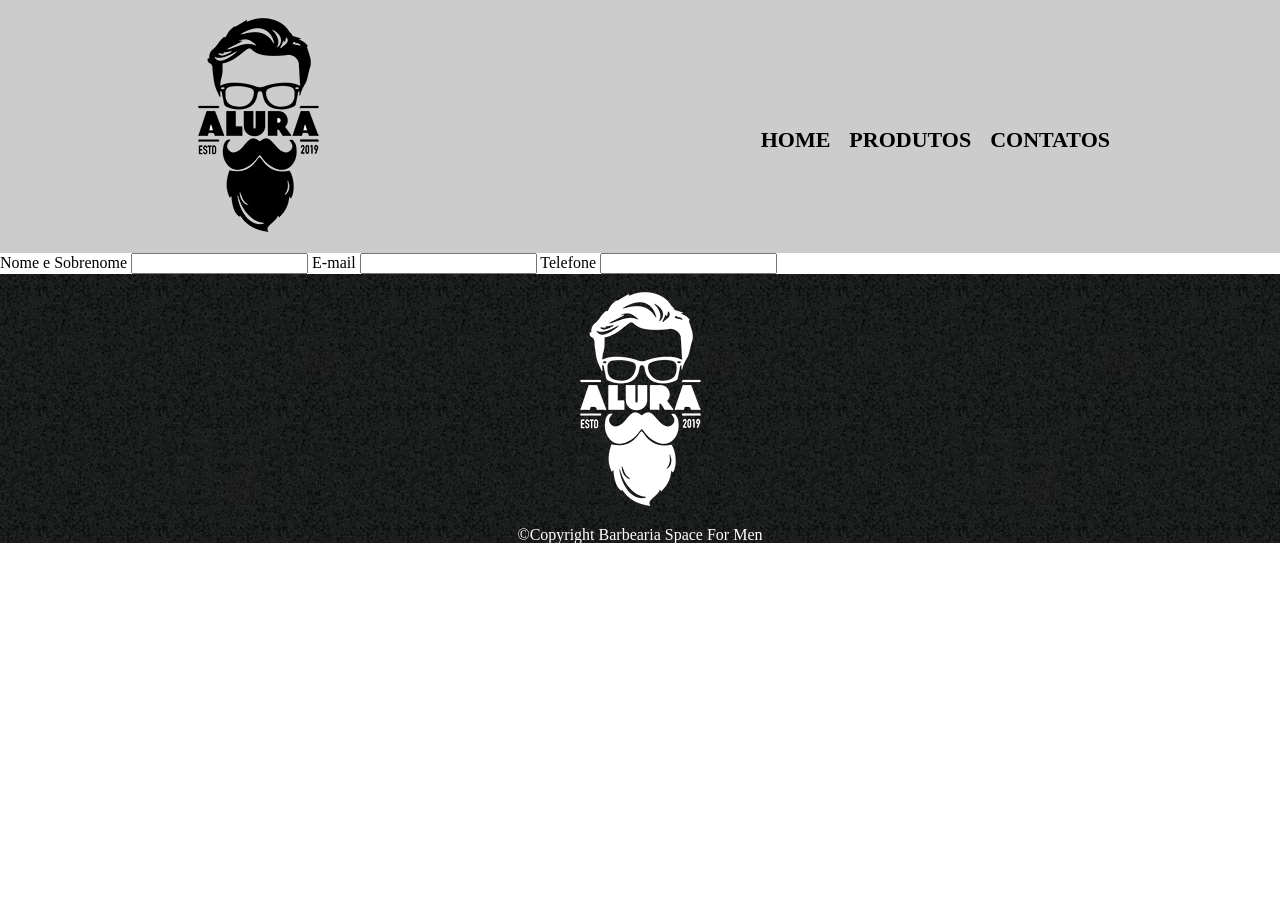
==== contatos.html @ 651de786 "atualização da aula do dia 21/09/2026" ====
<!DOCTYPE html>
<html lang="pt-br">
<head>
    <meta charset="UTF-8">
    <meta name="viewport" content="width=device-width, initial-scale=1.0">
    <title>Contatos - Barbearia Space For Men</title>
    <link rel="stylesheet" href="reset.css">
    <link rel="stylesheet" href="contatos.css">
</head>
<body>
<header>
        <div class="caixa">
            <h1><img src="./img/logo.png" alt="logo"></h1>
            <nav>
                <ul>
                    <li><a href="index.html">Home</a></li>
                    <li><a href="produtos.html">Produtos</a></li>
                    <li><a href="contatos.html">Contatos</a></li>
                </ul>
            </nav>
        </div>
    </header>
       
    <main>
   
        <form action="">

            <label for="nome">Nome e Sobrenome</label>
            <input type="text" id="nome">

            <label for="email">E-mail</label>
            <input type="text" id="email">

            <label for="tel">Telefone</label>
            <input type="text" id="tel">


        </form>


    </main>
     <footer>
    <img src="./img/logo-branco.png" alt="logo-branco">
    <p>&#169;Copyright Barbearia Space For Men</p>

    </footer>
    
</body>
</html>
---- contatos.css ----
header{
    background-color: #cccccc;
}

.caixa{
    width: 940px;
    margin: 0 auto;
    position: relative;

}

nav{

    position: absolute;
    top: 129px;
    right: 0px;
}

nav li{
    display: inline;
    margin: 0 0 0 15px;

}

nav a{
    font-size: 22px;
    font-weight: bold;
    text-transform: uppercase; 
    color: #000000; 
    text-decoration: none;


}

nav a:hover{
    color: #c78c19;
    text-decoration: underline;
}

footer{
    background-image: url(./img/bg.jpg );
    text-align: center;
    color: white;
}
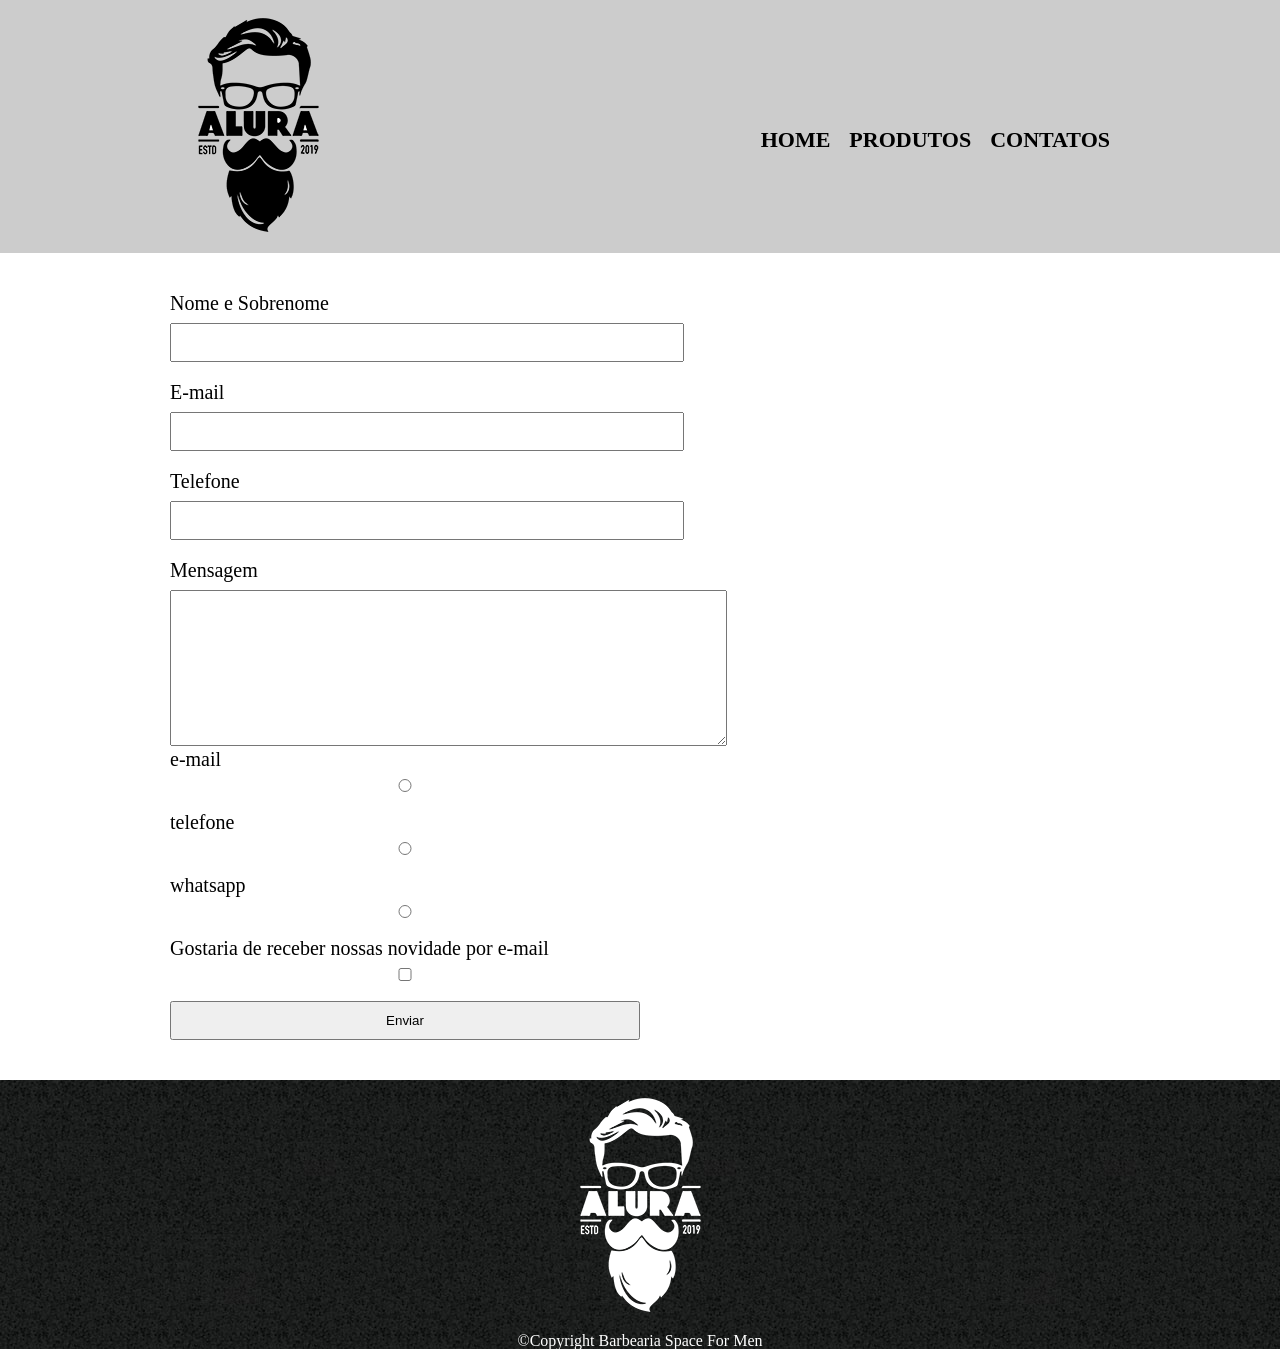
==== commit ee350f45: "Atualização da aula dia 22/09/2026" ====
--- a/contatos.html
+++ b/contatos.html
@@ -34,6 +34,26 @@
             <label for="tel">Telefone</label>
             <input type="text" id="tel">
 
+            <label for="mensagem">Mensagem</label>
+            <textarea name="" id="" cols="67" rows="10"></textarea>
+
+            <label for="radio-email">e-mail</label>
+            <input type="radio" name="contato" id="radio-email">
+
+            <label for="radio-telefone">telefone</label>
+            <input type="radio" name="contato" id="radio-telefone">
+
+            <label for="radio-whatsapp">whatsapp</label>
+            <input type="radio" name="contato" id="radio-whatsapp">
+
+            <label for="checkbox">Gostaria de receber nossas novidade por e-mail</label>
+            <input type="checkbox" name="" id="checkbox">
+
+
+    
+
+            <input type="submit" value="Enviar">
+
 
         </form>
 
--- a/contatos.css
+++ b/contatos.css
@@ -37,6 +37,30 @@
     text-decoration: underline;
 }
 
+main{
+    width: 940px;
+    margin: 0 auto;
+
+}
+
+form{
+    margin: 40px 0;
+}
+
+form label{
+    display: block;
+    margin: 0 0 10px 0;
+    font-size: 20px;
+}
+
+form input{
+    display: block;
+    margin: 0 0 20px 0;
+    padding: 10px 20px;
+    width: 50%;
+}
+
+
 footer{
     background-image: url(./img/bg.jpg );
     text-align: center;
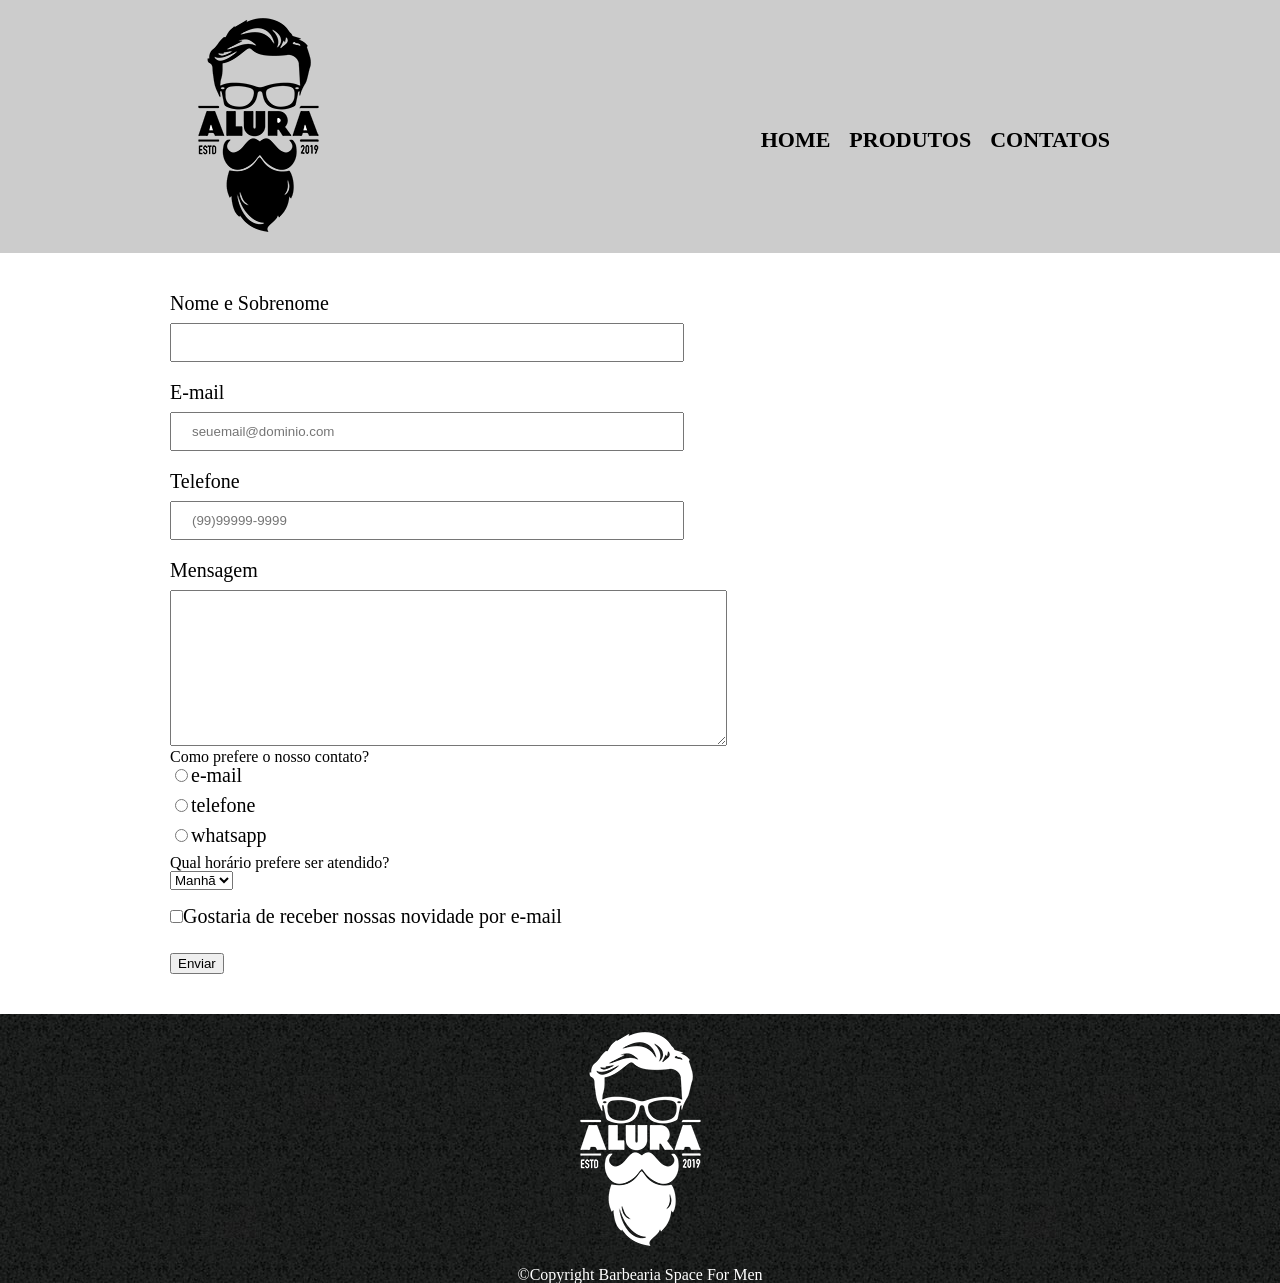
==== commit 1a3c60d5: "atualização da aula dia 24/09/2026" ====
--- a/contatos.html
+++ b/contatos.html
@@ -26,28 +26,38 @@
         <form action="">
 
             <label for="nome">Nome e Sobrenome</label>
-            <input type="text" id="nome">
+            <input type="text" id="nome" class="inputs-padrao" required>
 
             <label for="email">E-mail</label>
-            <input type="text" id="email">
+            <input type="email" id="email" class="inputs-padrao" required placeholder="seuemail@dominio.com">
 
             <label for="tel">Telefone</label>
-            <input type="text" id="tel">
+            <input type="tel" id="tel" class="inputs-padrao" required placeholder="(99)99999-9999">
 
             <label for="mensagem">Mensagem</label>
             <textarea name="" id="" cols="67" rows="10"></textarea>
 
-            <label for="radio-email">e-mail</label>
-            <input type="radio" name="contato" id="radio-email">
+            <legend>Como prefere o nosso contato?</legend>
 
-            <label for="radio-telefone">telefone</label>
-            <input type="radio" name="contato" id="radio-telefone">
+            <label for="radio-email"><input type="radio" name="contato" id="radio-email">e-mail</label>
+         
 
-            <label for="radio-whatsapp">whatsapp</label>
-            <input type="radio" name="contato" id="radio-whatsapp">
+            <label for="radio-telefone"><input type="radio" name="contato" id="radio-telefone">telefone</label>
+           
 
-            <label for="checkbox">Gostaria de receber nossas novidade por e-mail</label>
-            <input type="checkbox" name="" id="checkbox">
+            <label for="radio-whatsapp"><input type="radio" name="contato" id="radio-whatsapp">whatsapp</label>
+      
+            <legend>Qual horário prefere ser atendido?</legend>
+            <select name="" id="">
+                <option value="">Manhã</option>
+                <option value="">Tarde</option>
+                <option value="">Noite</option>
+
+            </select>
+           
+
+            <label for="checkbox"><input type="checkbox" name="" id="checkbox" class="checkbox">Gostaria de receber nossas novidade por e-mail</label>
+          
 
 
     
--- a/contatos.css
+++ b/contatos.css
@@ -53,11 +53,15 @@
     font-size: 20px;
 }
 
-form input{
+.inputs-padrao{
     display: block;
     margin: 0 0 20px 0;
     padding: 10px 20px;
     width: 50%;
+}
+
+.checkbox{
+    margin: 20px 0;
 }
 
 
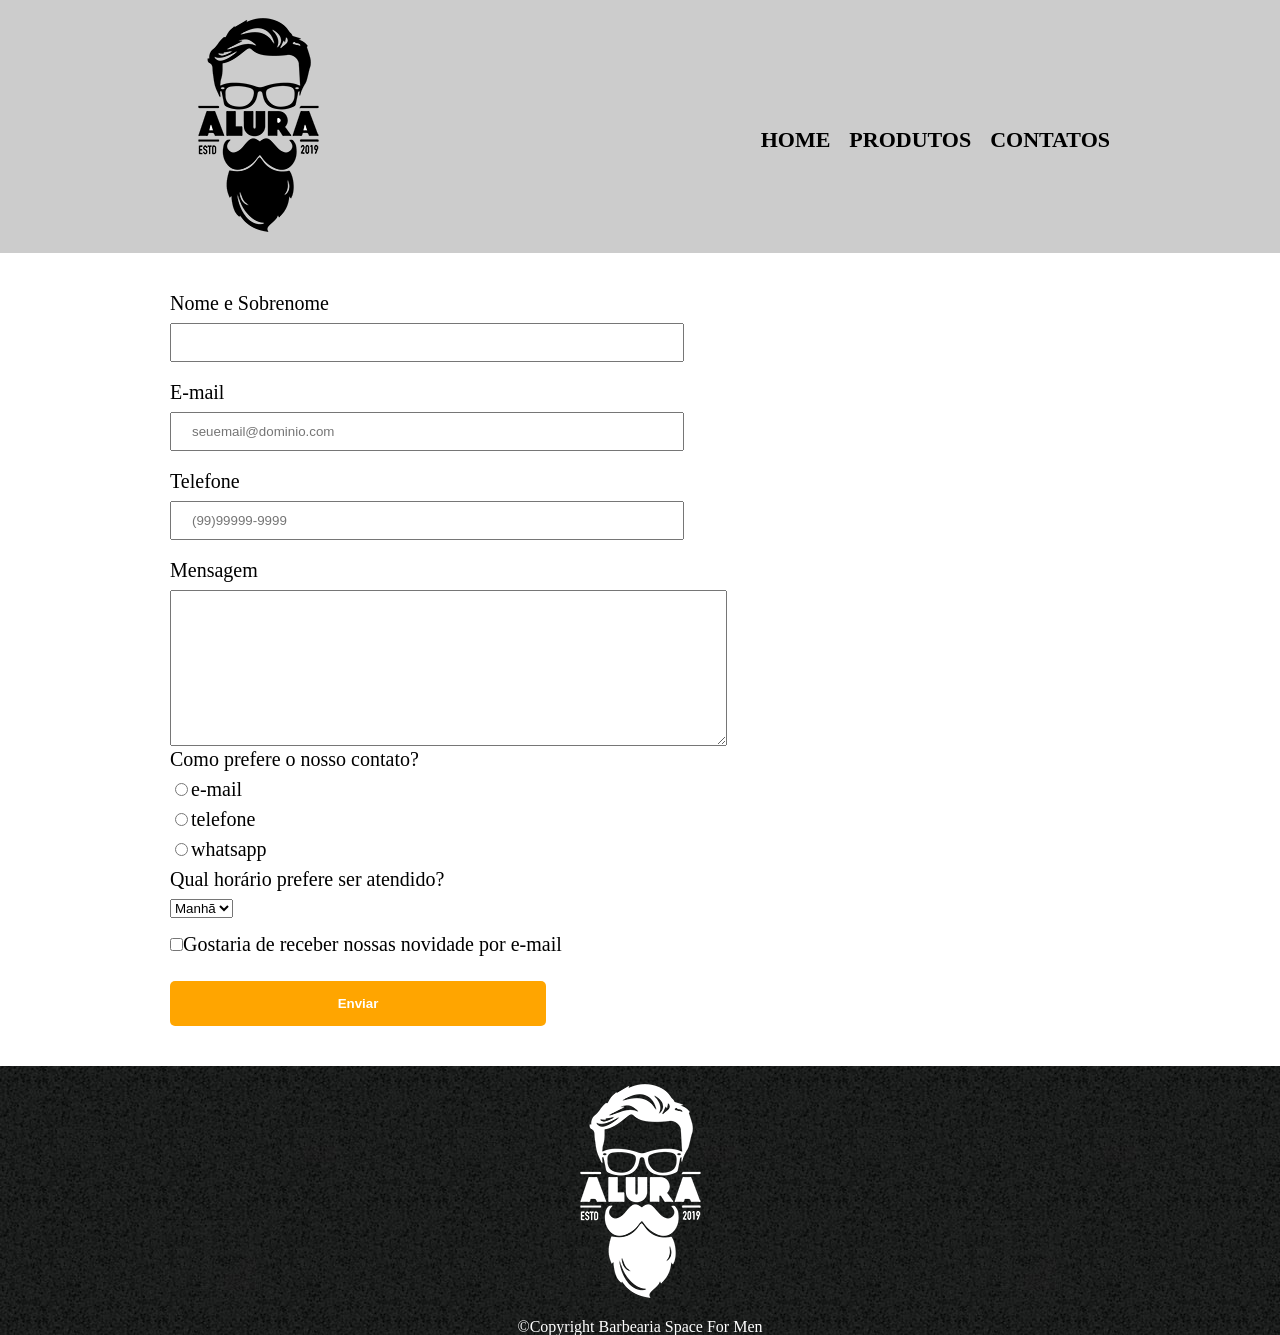
==== commit 352824a5: "atualização da aula dia 28/09/2026" ====
--- a/contatos.html
+++ b/contatos.html
@@ -62,7 +62,7 @@
 
     
 
-            <input type="submit" value="Enviar">
+            <input type="submit" value="Enviar" class="enviar">
 
 
         </form>
--- a/contatos.css
+++ b/contatos.css
@@ -47,7 +47,7 @@
     margin: 40px 0;
 }
 
-form label{
+form label, form legend{
     display: block;
     margin: 0 0 10px 0;
     font-size: 20px;
@@ -64,6 +64,23 @@
     margin: 20px 0;
 }
 
+.enviar{
+    width: 40%;
+    padding: 15px 0;
+    background-color: orange;
+    color: white;
+    font-weight: bold;
+    border: none;
+    border-radius: 5px;
+    cursor: pointer;
+    transition: 1s;
+}
+
+.enviar:hover{
+    background-color: darkorange;
+    transform: rotate(360deg) scale(1.2) ;
+}
+
 
 footer{
     background-image: url(./img/bg.jpg );
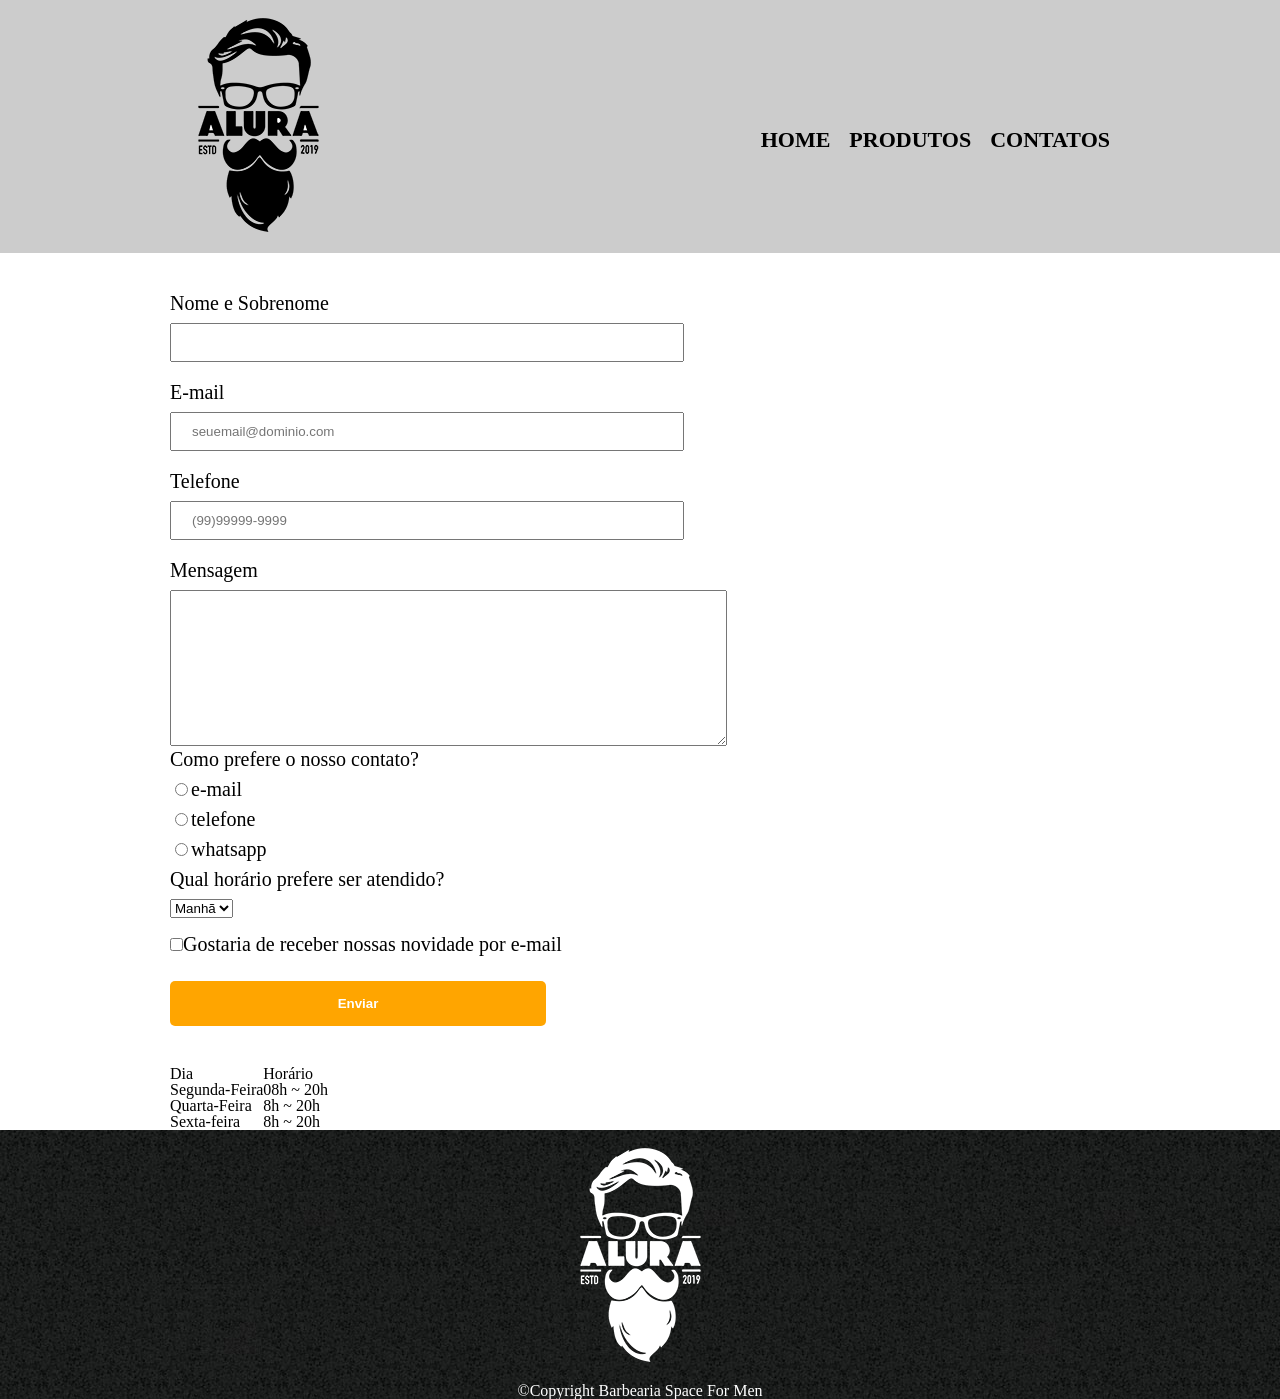
==== commit 32223ca0: "atualização da aula dia 28/09/2026" ====
--- a/contatos.html
+++ b/contatos.html
@@ -68,6 +68,33 @@
         </form>
 
 
+        <table>
+            <thead>
+            <tr>
+              <td>Dia</td>
+              <td>Horário</td>
+            </tr>
+
+            </thead>
+
+            <tbody>
+            <tr>
+             <td>Segunda-Feira</td>
+             <td>08h ~ 20h</td>
+            </tr>
+            <tr>
+             <td>Quarta-Feira</td>
+             <td>8h ~ 20h</td>
+            </tr>
+            <tr>
+            <td>Sexta-feira</td>
+            <td>8h ~ 20h</td>
+            </tr>
+
+            </tbody>
+        </table>
+
+
     </main>
      <footer>
     <img src="./img/logo-branco.png" alt="logo-branco">
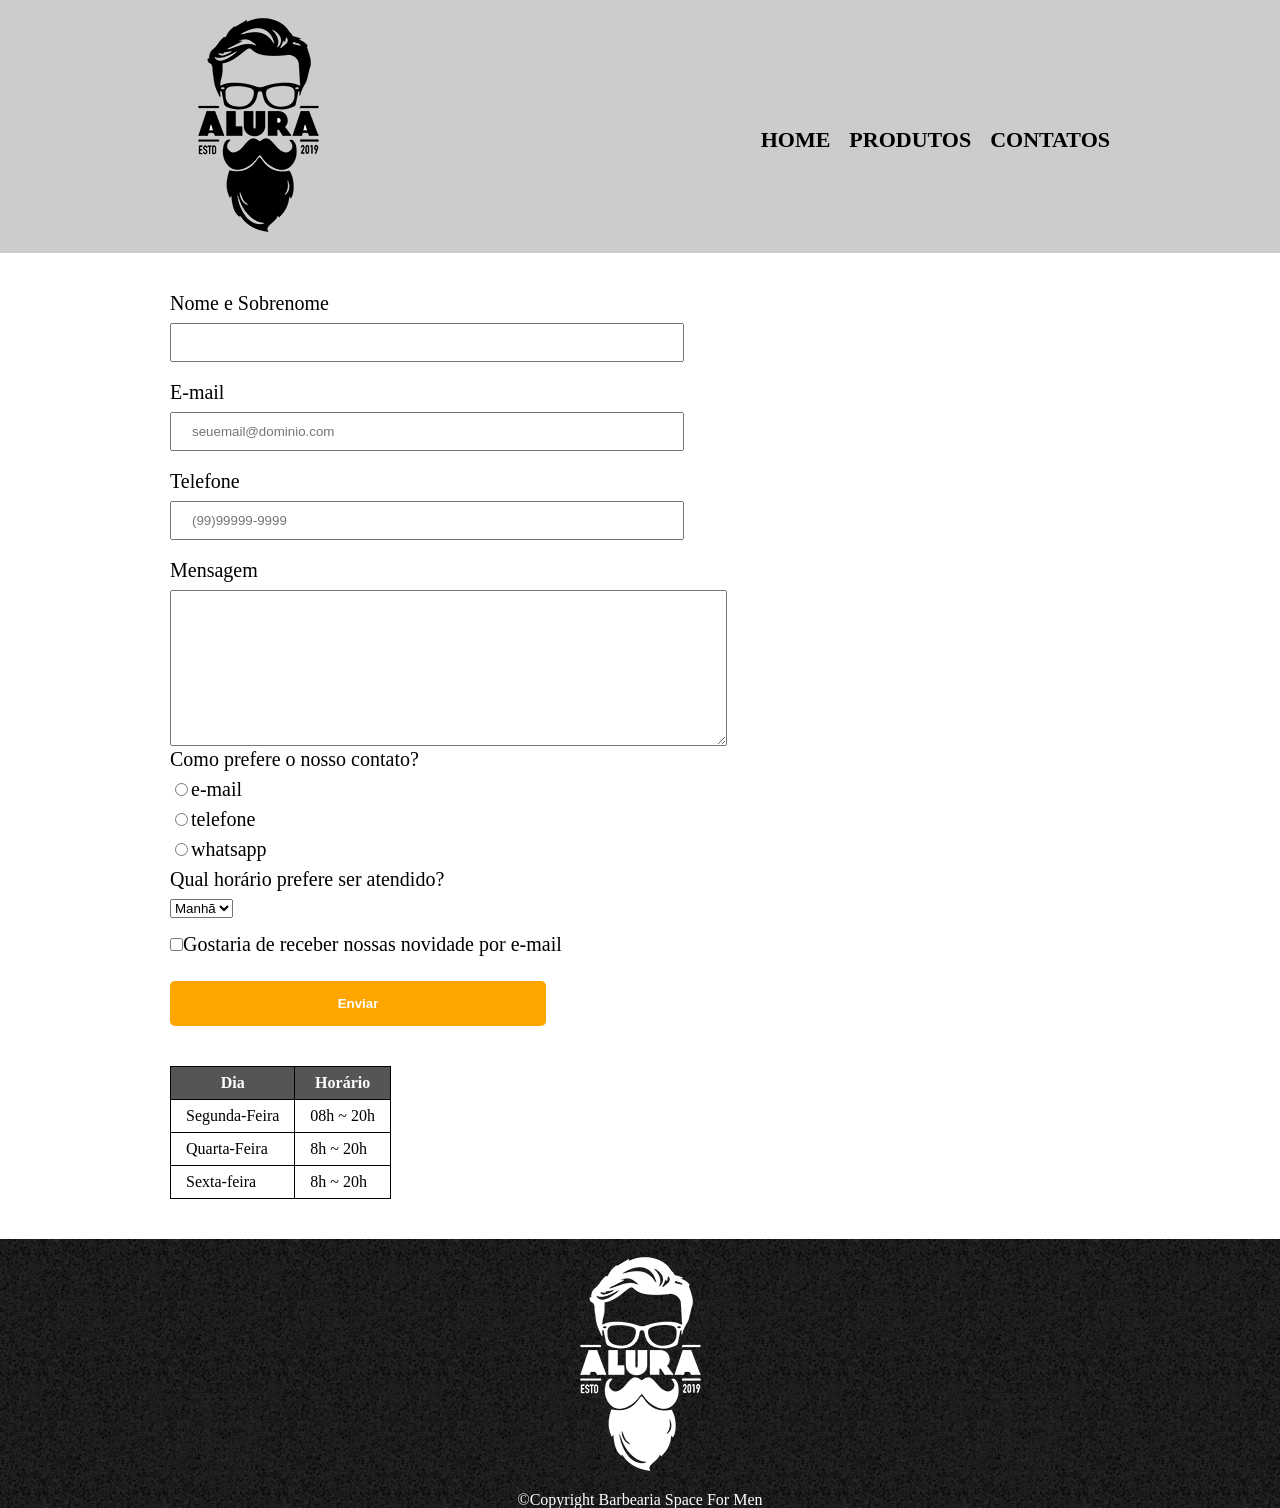
==== commit c39dd2ee: "atualização da aula dia 29/06/2026" ====
--- a/contatos.html
+++ b/contatos.html
@@ -71,8 +71,8 @@
         <table>
             <thead>
             <tr>
-              <td>Dia</td>
-              <td>Horário</td>
+              <th>Dia</th>
+              <th>Horário</th>
             </tr>
 
             </thead>
--- a/contatos.css
+++ b/contatos.css
@@ -81,6 +81,22 @@
     transform: rotate(360deg) scale(1.2) ;
 }
 
+table{
+    margin: 20px 0 40px;
+
+}
+
+thead{
+    background-color: #555555;
+    color: white;
+    font-weight: bold;
+}
+
+td,th{
+    border: solid 1px black;
+    padding: 8px 15px;
+}
+
 
 footer{
     background-image: url(./img/bg.jpg );
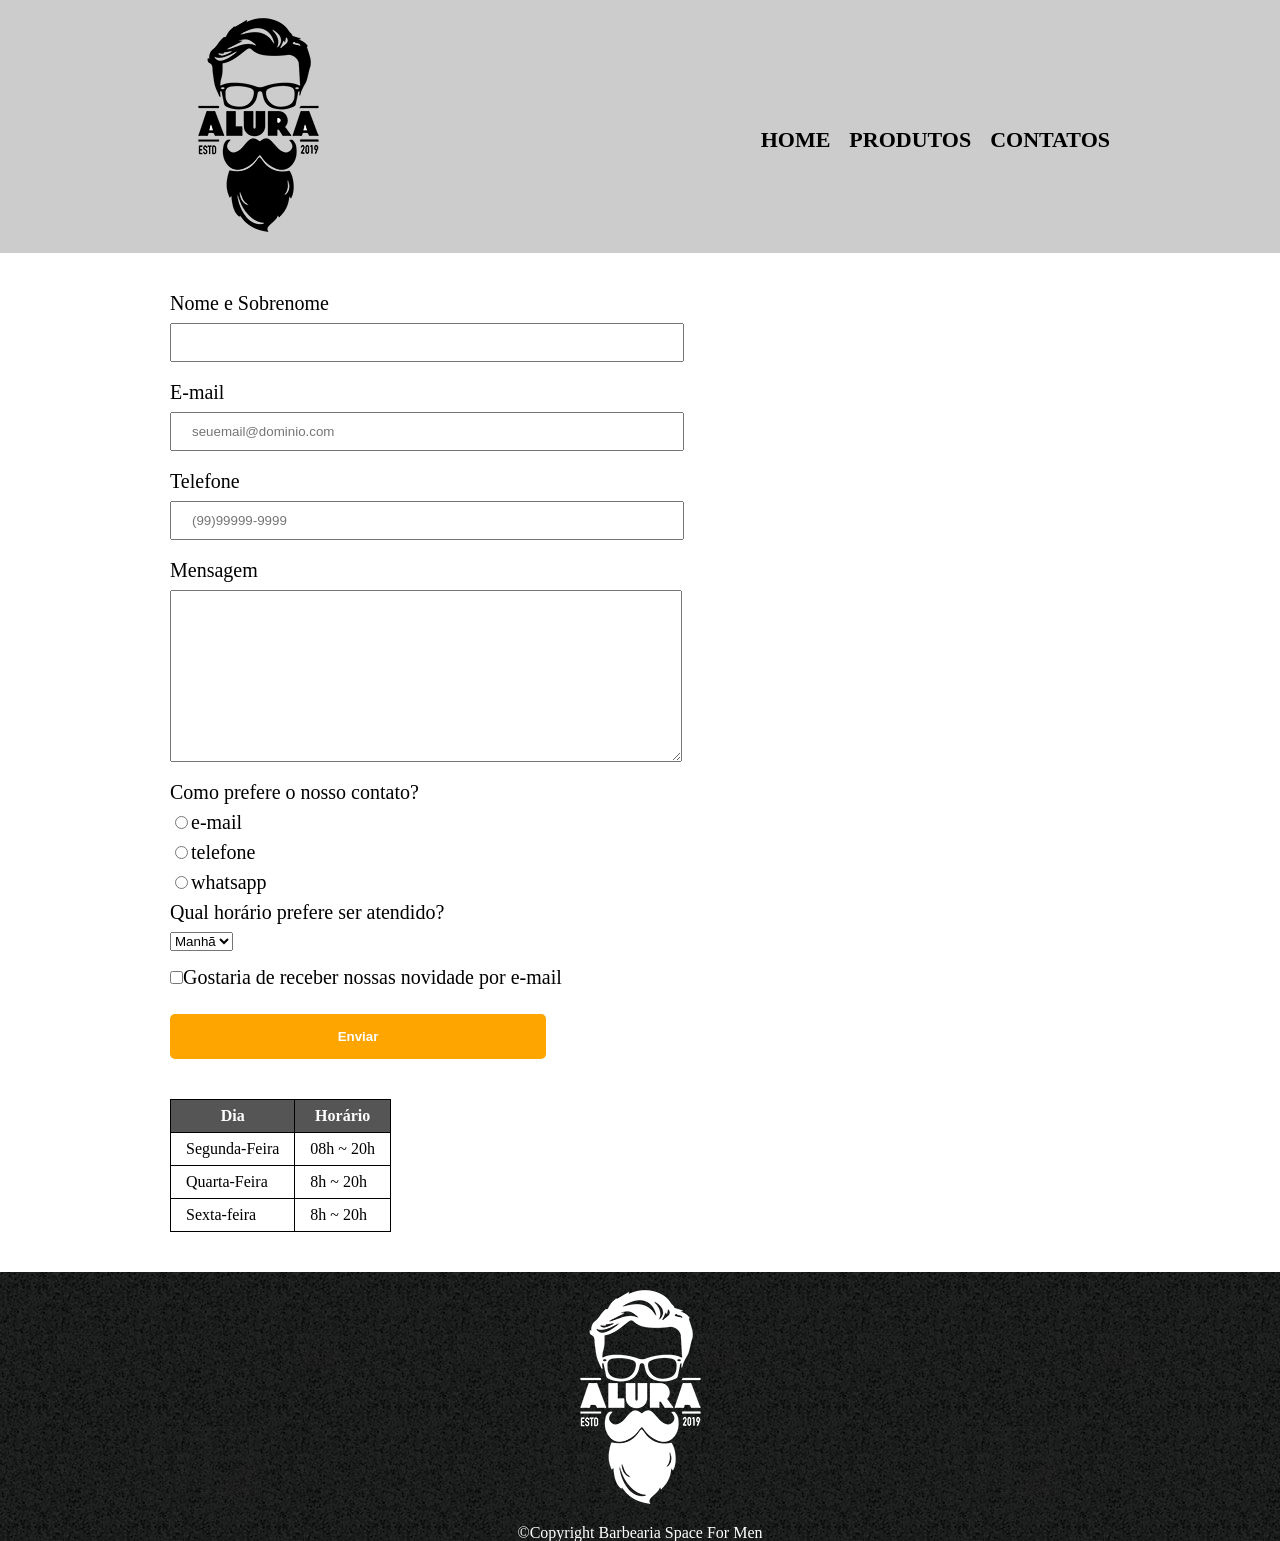
==== commit e461cedd: "atualização do campo mensagem" ====
--- a/contatos.html
+++ b/contatos.html
@@ -35,7 +35,7 @@
             <input type="tel" id="tel" class="inputs-padrao" required placeholder="(99)99999-9999">
 
             <label for="mensagem">Mensagem</label>
-            <textarea name="" id="" cols="67" rows="10"></textarea>
+            <textarea name="" id="" cols="" rows="10" class="inputs-padrao"></textarea>
 
             <legend>Como prefere o nosso contato?</legend>
 
--- a/contatos.css
+++ b/contatos.css
@@ -103,3 +103,36 @@
     text-align: center;
     color: white;
 }
+
+@media screen and (max-width: 480px){
+
+    .caixa{
+        width: auto;
+    }
+
+    h1{
+        text-align: center;
+    }
+
+    nav{
+        position: static;
+    }
+
+
+    main{
+        width: auto;
+        padding: 0 0 0 30px;
+    
+    }
+    .inputs-padrao{
+        width: 90%;
+        padding: 10px;
+    }
+
+    .enviar{
+        width: 80%;
+        padding: 15px;
+        font-size: 16px;
+    }
+    
+}
